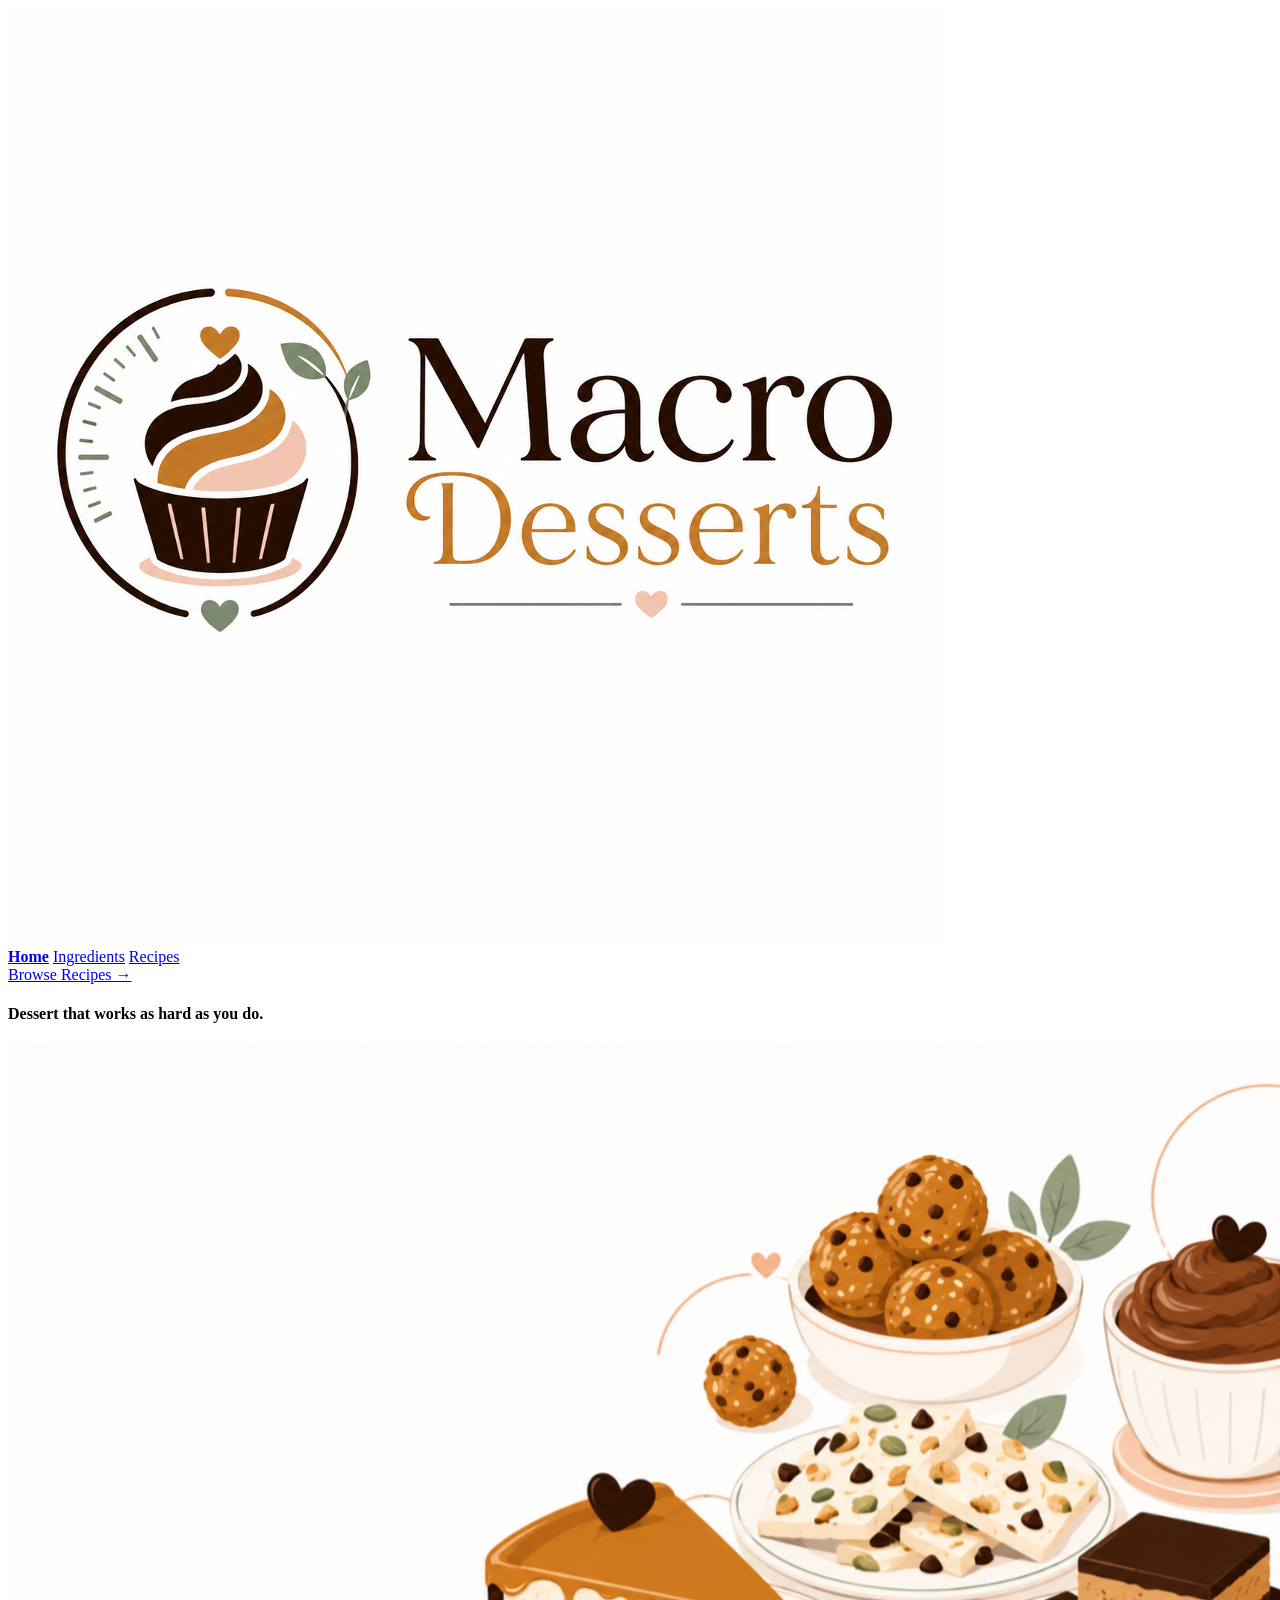
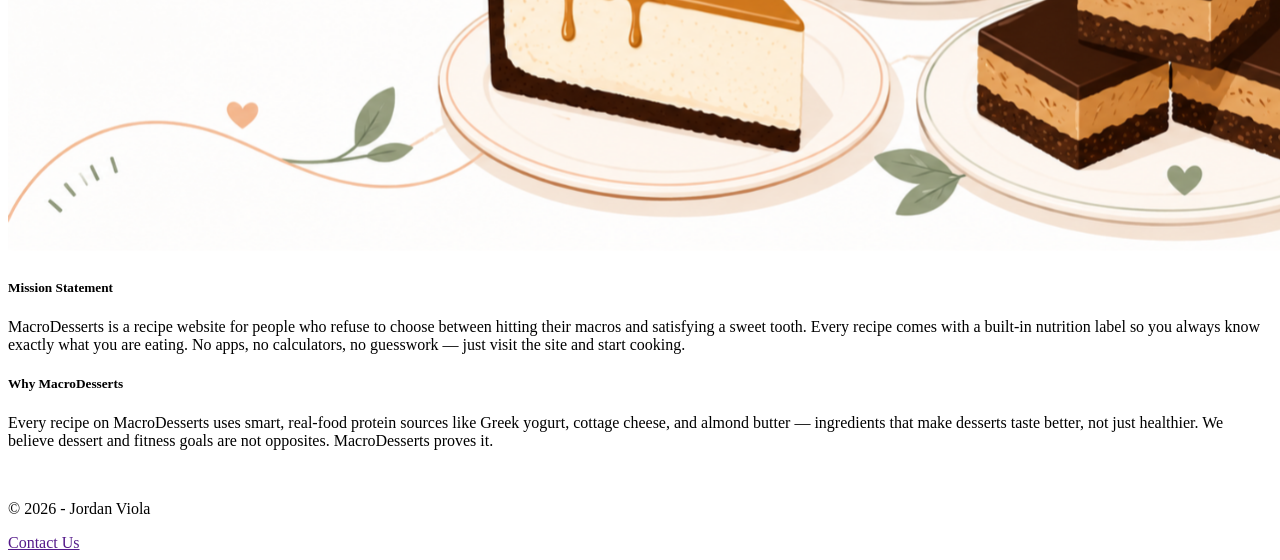
==== index.html @ c2b29f97 "added conact us link to footer" ====
<!DOCTYPE html>
<html lang="en">
<head>
    <meta charset="UTF-8">
    <meta name="viewport" content="width=device-width, initial-scale=1.0">
    <title>Macro Desserts</title>
</head>
<body>
    <div id="content">
        <header>
            <img class="logo" src="images/logo.png" alt="Logo">
            <nav>
                <a href="index.html"><strong>Home</strong></a>
                <a href="ingredients.html">Ingredients</a>
                <a href="recipes.html">Recipes</a>
            </nav>
        </header>
        <main>
            <div id="hero">
                <section id="hero-text">
                    <a id="browse-button" href="recipes.html">Browse Recipes &#8594; </a>
                    <h4>Dessert that works as hard as you do.</h4>  
                </section>
                <section id="hero-img">
                    <img src="images/hero.png" alt="Hero Image">
                </section>
            </div>
            <section id="info">
                <h5>Mission Statement</h5>
                <p>MacroDesserts is a recipe website for people who refuse to choose between hitting their macros and satisfying a sweet tooth. Every recipe comes with a built-in nutrition label so you always know exactly what you are eating. No apps, no calculators, no guesswork — just visit the site and start cooking.</p>
                <h5>Why MacroDesserts</h5>
                <p>Every recipe on MacroDesserts uses smart, real-food protein sources like Greek yogurt, cottage cheese, and almond butter — ingredients that make desserts taste better, not just healthier. We believe dessert and fitness goals are not opposites. MacroDesserts proves it.</p>
            </section>
            <section id="featuredrec">
                <img>
                <p></p>
            </section>
        </main>
        <footer>
            <p>&copy; 2026 - Jordan Viola</p>
            <a href="">Contact Us</a>
        </footer>
    </div>
</body>
</html>
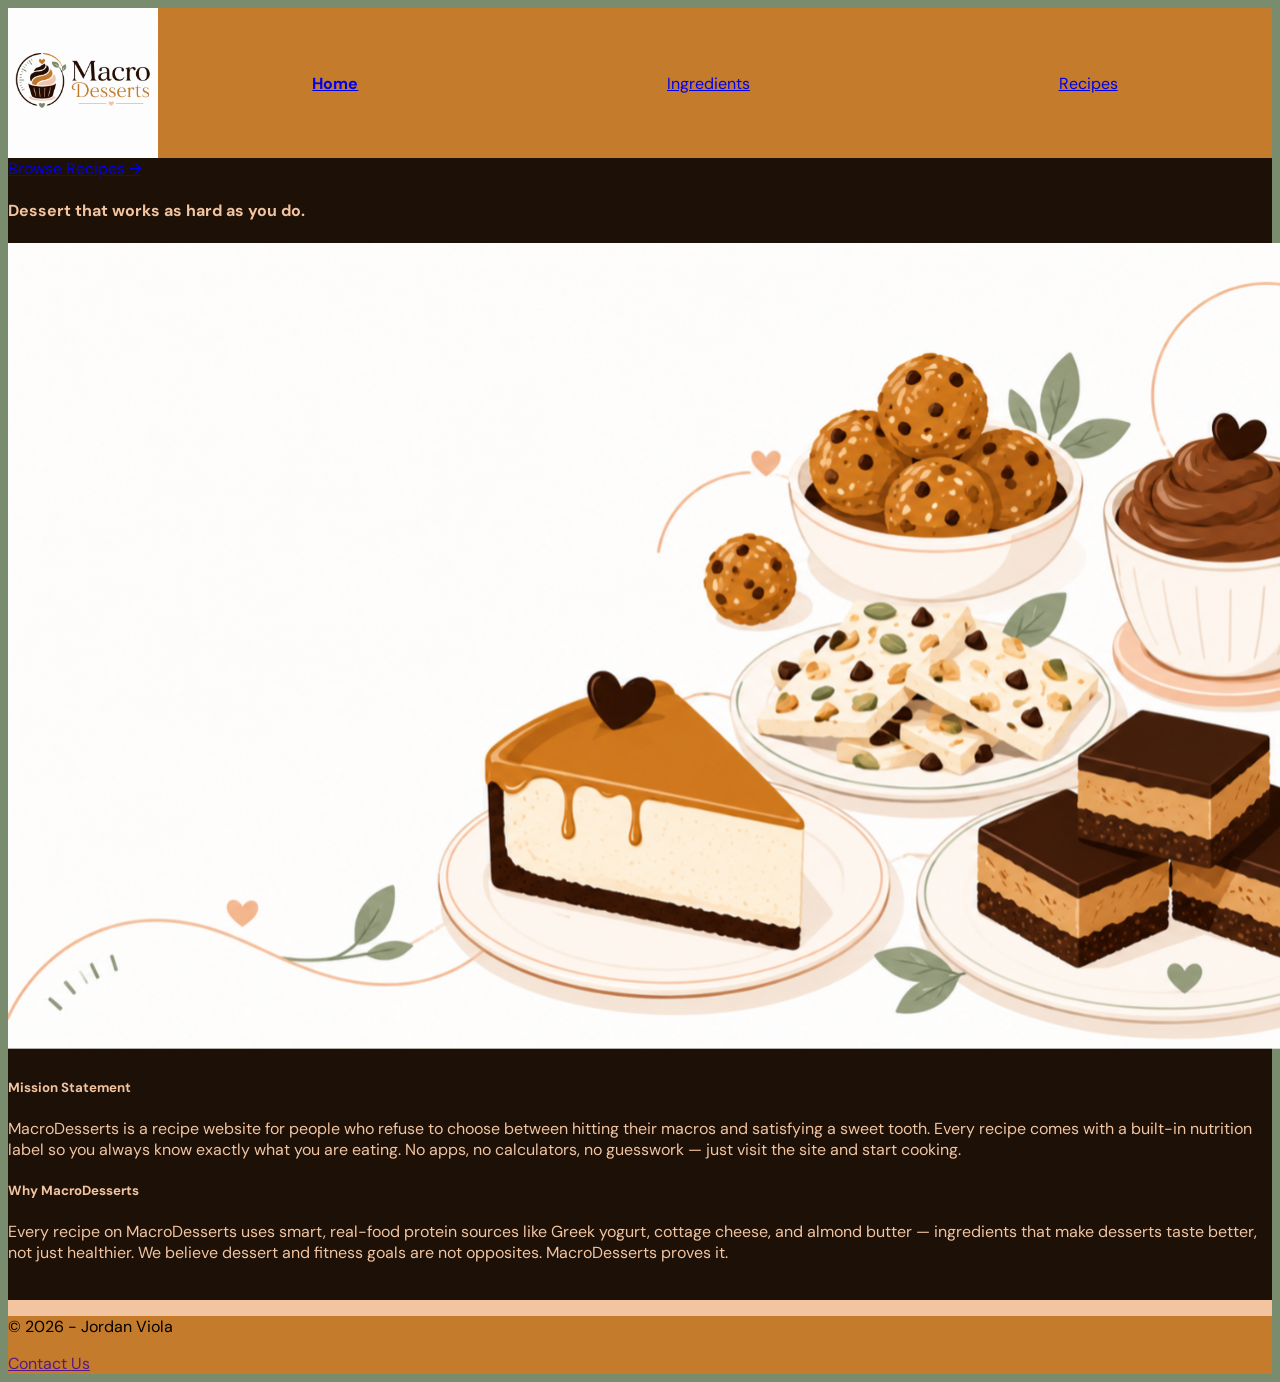
==== commit a3fd51e2: "added comment for future" ====
--- a/index.html
+++ b/index.html
@@ -4,10 +4,12 @@
     <meta charset="UTF-8">
     <meta name="viewport" content="width=device-width, initial-scale=1.0">
     <title>Macro Desserts</title>
+    <link rel="stylesheet" href="styles.css">
 </head>
 <body>
     <div id="content">
         <header>
+            <!--TODO: ask client whether to have home button link, or make the logo the link itself.-->
             <img class="logo" src="images/logo.png" alt="Logo">
             <nav>
                 <a href="index.html"><strong>Home</strong></a>
--- a/styles.css
+++ b/styles.css
@@ -0,0 +1,63 @@
+@import url('https://fonts.googleapis.com/css2?family=Cormorant+Garamond:wght@400;500;600;700&family=DM+Sans:wght@400;500;600;700&family=Playfair+Display:wght@500;600;700&display=swap');
+
+:root {
+    --deepchocolate: #1c1007;
+    --caramelgold: #c47b2b;
+    --softblush: #f2c4a0;
+    --mutedsage: #7a8c6e;
+    --font1: "Playfair Display", Georgia, serif;
+    --font2: "DM Sans", Arial, sans-serif;
+    --font3: "Cormorant Garamond", Georgia, serif;
+}
+
+body {
+    font-family: var(--font2);
+}
+
+h1, h2, h3 {
+    font-family: var(--font1);
+}
+
+html {
+    background-color: #7a8c6e;
+}
+
+#content {
+    background-color: #f2c4a0;
+    max-width: 2000px;
+}
+
+header {
+    background-color: var(--caramelgold);
+    display: grid;
+    grid-template-columns: 150px 1fr;
+}
+
+.logo {
+    grid-column: 1/1;
+    width: 150px;
+}
+
+nav {
+    display: flex;
+    grid-column: 2/2;
+    justify-content: space-between;
+}
+
+nav a {
+    vertical-align: baseline;
+    padding: 50px;
+    margin: auto;
+}
+
+main {
+    background-color: var(--deepchocolate);
+}
+
+main p, h4, h5{
+    color: var(--softblush)
+}
+
+footer {
+    background-color: var(--caramelgold);
+}
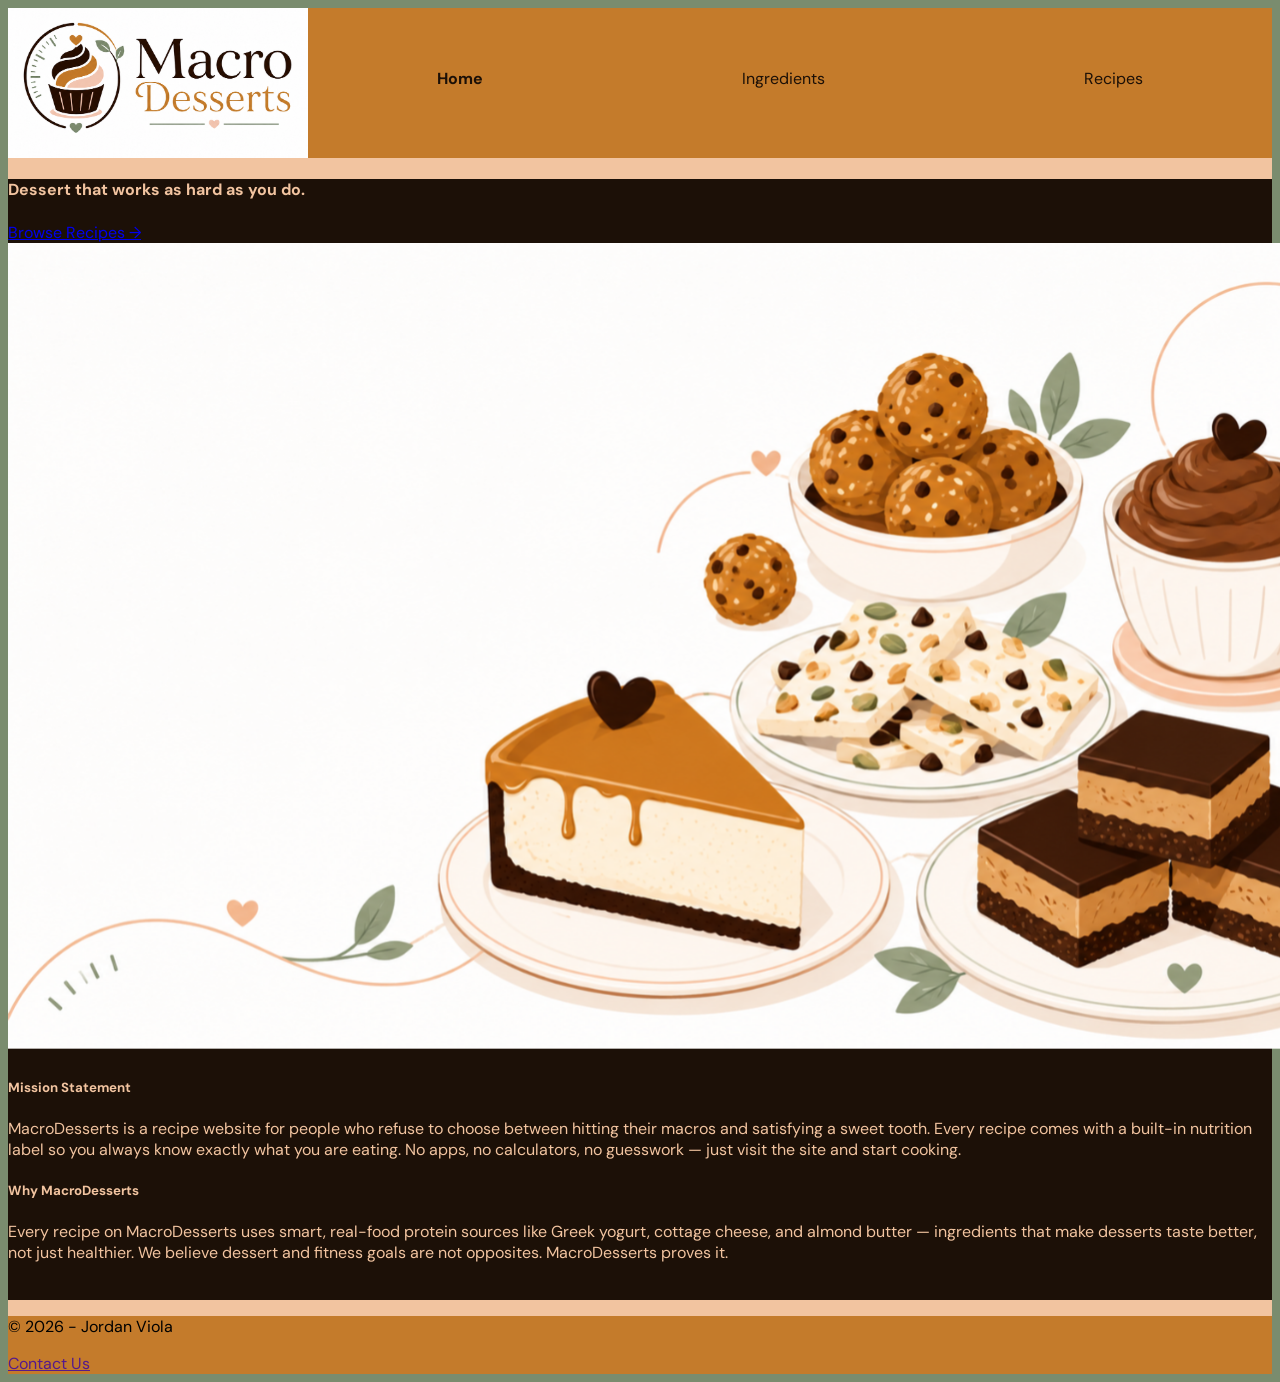
==== commit 7c6ed9b7: "arranged hero img stuff" ====
--- a/index.html
+++ b/index.html
@@ -20,8 +20,8 @@
         <main>
             <div id="hero">
                 <section id="hero-text">
+                    <h4>Dessert that works as hard as you do.</h4>  
                     <a id="browse-button" href="recipes.html">Browse Recipes &#8594; </a>
-                    <h4>Dessert that works as hard as you do.</h4>  
                 </section>
                 <section id="hero-img">
                     <img src="images/hero.png" alt="Hero Image">
--- a/styles.css
+++ b/styles.css
@@ -30,12 +30,15 @@
 header {
     background-color: var(--caramelgold);
     display: grid;
-    grid-template-columns: 150px 1fr;
+    grid-template-columns: 300px 1fr;
+    height: 150px
 }
 
 .logo {
+    object-fit: cover;
     grid-column: 1/1;
-    width: 150px;
+    height: 150px;
+    width: 300px;
 }
 
 nav {
@@ -46,8 +49,16 @@
 
 nav a {
     vertical-align: baseline;
-    padding: 50px;
+    padding: 60px;
     margin: auto;
+    text-decoration: none;
+    color: #1c1007;
+    height: 30px;
+}
+
+nav a:hover {
+    background-color: #f2c4a0;
+    text-decoration: underline;
 }
 
 main {
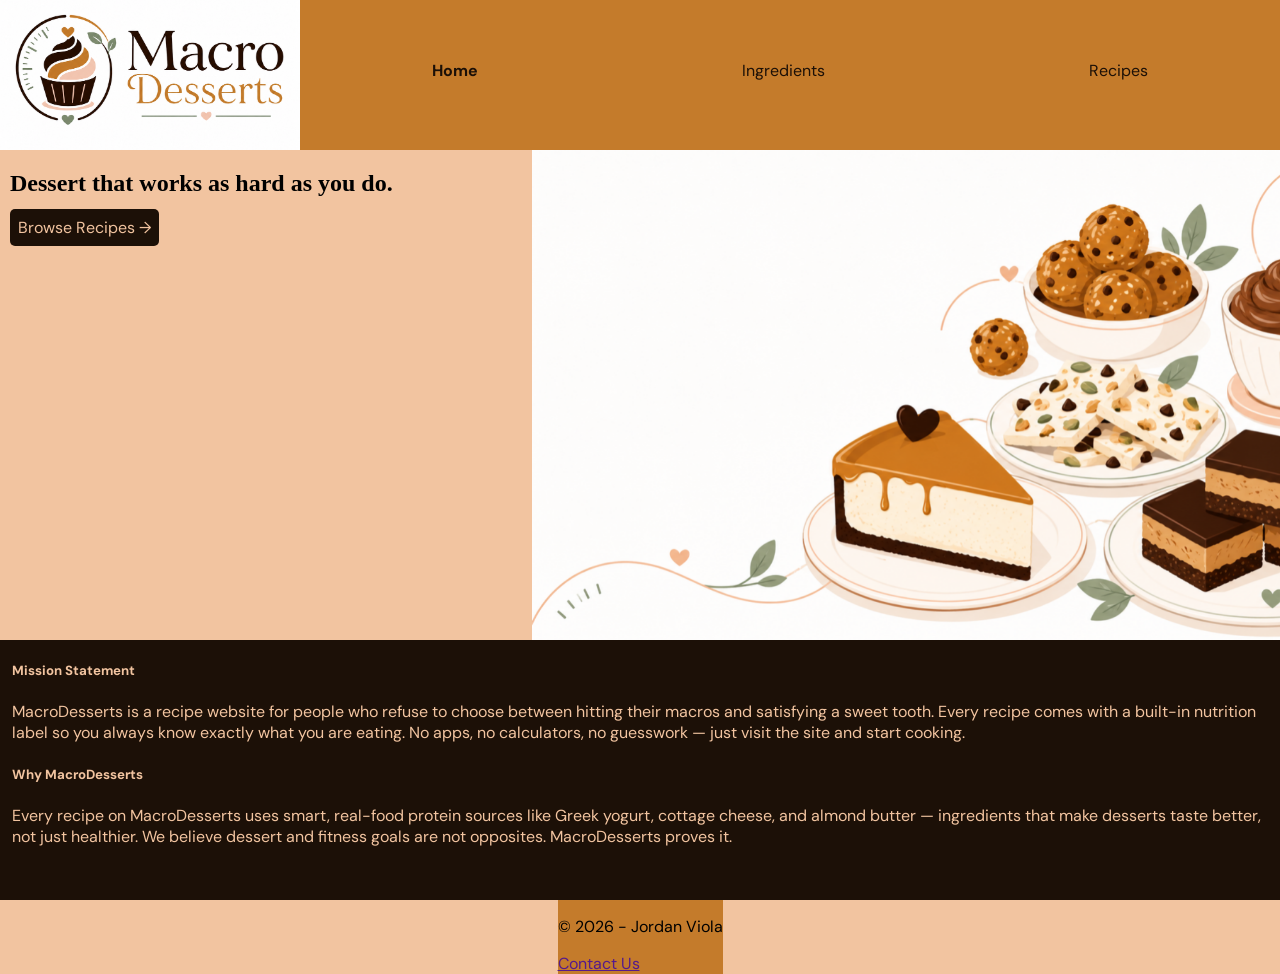
==== commit 9bbb0c4e: "changed heading size of hero text" ====
--- a/index.html
+++ b/index.html
@@ -20,7 +20,7 @@
         <main>
             <div id="hero">
                 <section id="hero-text">
-                    <h4>Dessert that works as hard as you do.</h4>  
+                    <h2>Dessert that works as hard as you do.</h2>  
                     <a id="browse-button" href="recipes.html">Browse Recipes &#8594; </a>
                 </section>
                 <section id="hero-img">
--- a/styles.css
+++ b/styles.css
@@ -12,6 +12,7 @@
 
 body {
     font-family: var(--font2);
+    margin: 0px;
 }
 
 h1, h2, h3 {
@@ -24,14 +25,19 @@
 
 #content {
     background-color: #f2c4a0;
-    max-width: 2000px;
+    max-width: 1500px;
+    display: grid;
+    place-items: center;
 }
 
 header {
     background-color: var(--caramelgold);
     display: grid;
     grid-template-columns: 300px 1fr;
-    height: 150px
+    height: 150px;
+    width: 100%;
+    position: fixed;
+    top: 0;
 }
 
 .logo {
@@ -63,12 +69,53 @@
 
 main {
     background-color: var(--deepchocolate);
+    padding-top: 140px;
 }
 
 main p, h4, h5{
     color: var(--softblush)
 }
 
+#hero {
+    display: flex;
+    background-color: #f2c4a0;
+    width: 100%;
+    height: 500px
+}
+
+#hero-text {
+    width: 40%;
+    margin: 10px;
+    flex-shrink: 0;
+}
+
+#hero-text h4{
+    color: #1c1007;
+}
+
+#hero-img{
+    width: 60%;
+    flex-shrink: 0;
+}
+
+#hero-img img {
+    width: 900px;
+    height: 500px;
+    object-fit: cover;
+}
+
+#browse-button{ 
+    background-color: var(--deepchocolate);
+    color: #f2c4a0;
+    border-radius: 5px;
+    padding: 8px;
+    text-decoration: none;
+}
+
+#info {
+    margin: 12px;
+}
+
 footer {
     background-color: var(--caramelgold);
 }
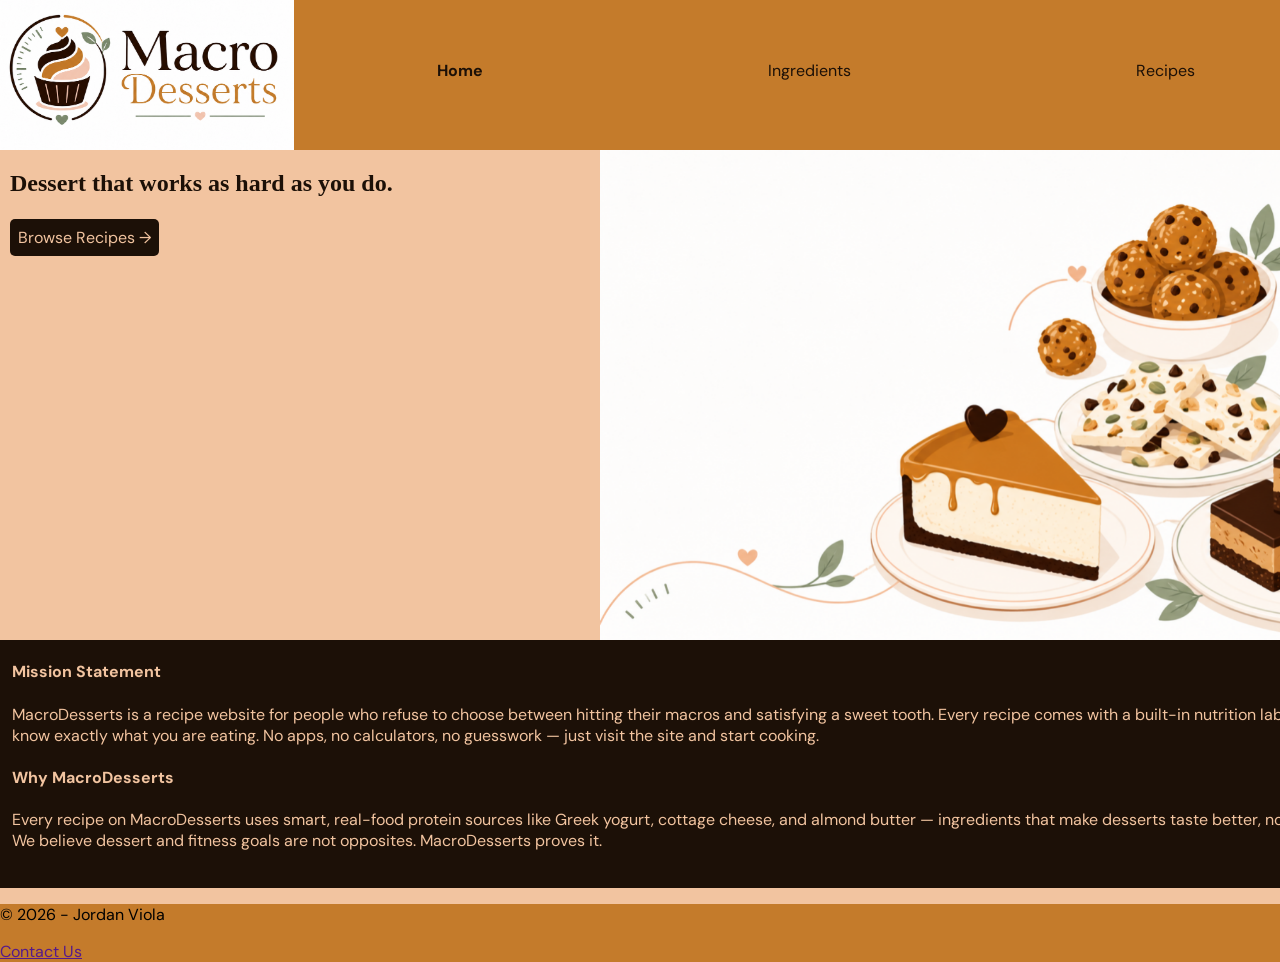
==== commit ba530adb: "fixed heading size" ====
--- a/index.html
+++ b/index.html
@@ -28,9 +28,9 @@
                 </section>
             </div>
             <section id="info">
-                <h5>Mission Statement</h5>
+                <h4>Mission Statement</h4>
                 <p>MacroDesserts is a recipe website for people who refuse to choose between hitting their macros and satisfying a sweet tooth. Every recipe comes with a built-in nutrition label so you always know exactly what you are eating. No apps, no calculators, no guesswork — just visit the site and start cooking.</p>
-                <h5>Why MacroDesserts</h5>
+                <h4>Why MacroDesserts</h4>
                 <p>Every recipe on MacroDesserts uses smart, real-food protein sources like Greek yogurt, cottage cheese, and almond butter — ingredients that make desserts taste better, not just healthier. We believe dessert and fitness goals are not opposites. MacroDesserts proves it.</p>
             </section>
             <section id="featuredrec">
--- a/styles.css
+++ b/styles.css
@@ -13,6 +13,8 @@
 body {
     font-family: var(--font2);
     margin: 0px;
+    display: grid;
+    place-items: center;
 }
 
 h1, h2, h3 {
@@ -26,8 +28,7 @@
 #content {
     background-color: #f2c4a0;
     max-width: 1500px;
-    display: grid;
-    place-items: center;
+    
 }
 
 header {
@@ -35,9 +36,10 @@
     display: grid;
     grid-template-columns: 300px 1fr;
     height: 150px;
-    width: 100%;
+    width: 105%;
     position: fixed;
     top: 0;
+    left: -6px;
 }
 
 .logo {
@@ -70,6 +72,7 @@
 main {
     background-color: var(--deepchocolate);
     padding-top: 140px;
+    width: 95%;
 }
 
 main p, h4, h5{
@@ -84,17 +87,17 @@
 }
 
 #hero-text {
-    width: 40%;
-    margin: 10px;
+    width: 600px;
     flex-shrink: 0;
 }
 
-#hero-text h4{
+#hero-text h2{
     color: #1c1007;
+    padding: 10px;
 }
 
 #hero-img{
-    width: 60%;
+    width: 900px;
     flex-shrink: 0;
 }
 
@@ -109,6 +112,7 @@
     color: #f2c4a0;
     border-radius: 5px;
     padding: 8px;
+    margin: 10px;
     text-decoration: none;
 }
 
@@ -118,4 +122,5 @@
 
 footer {
     background-color: var(--caramelgold);
+    width: 100%;
 }
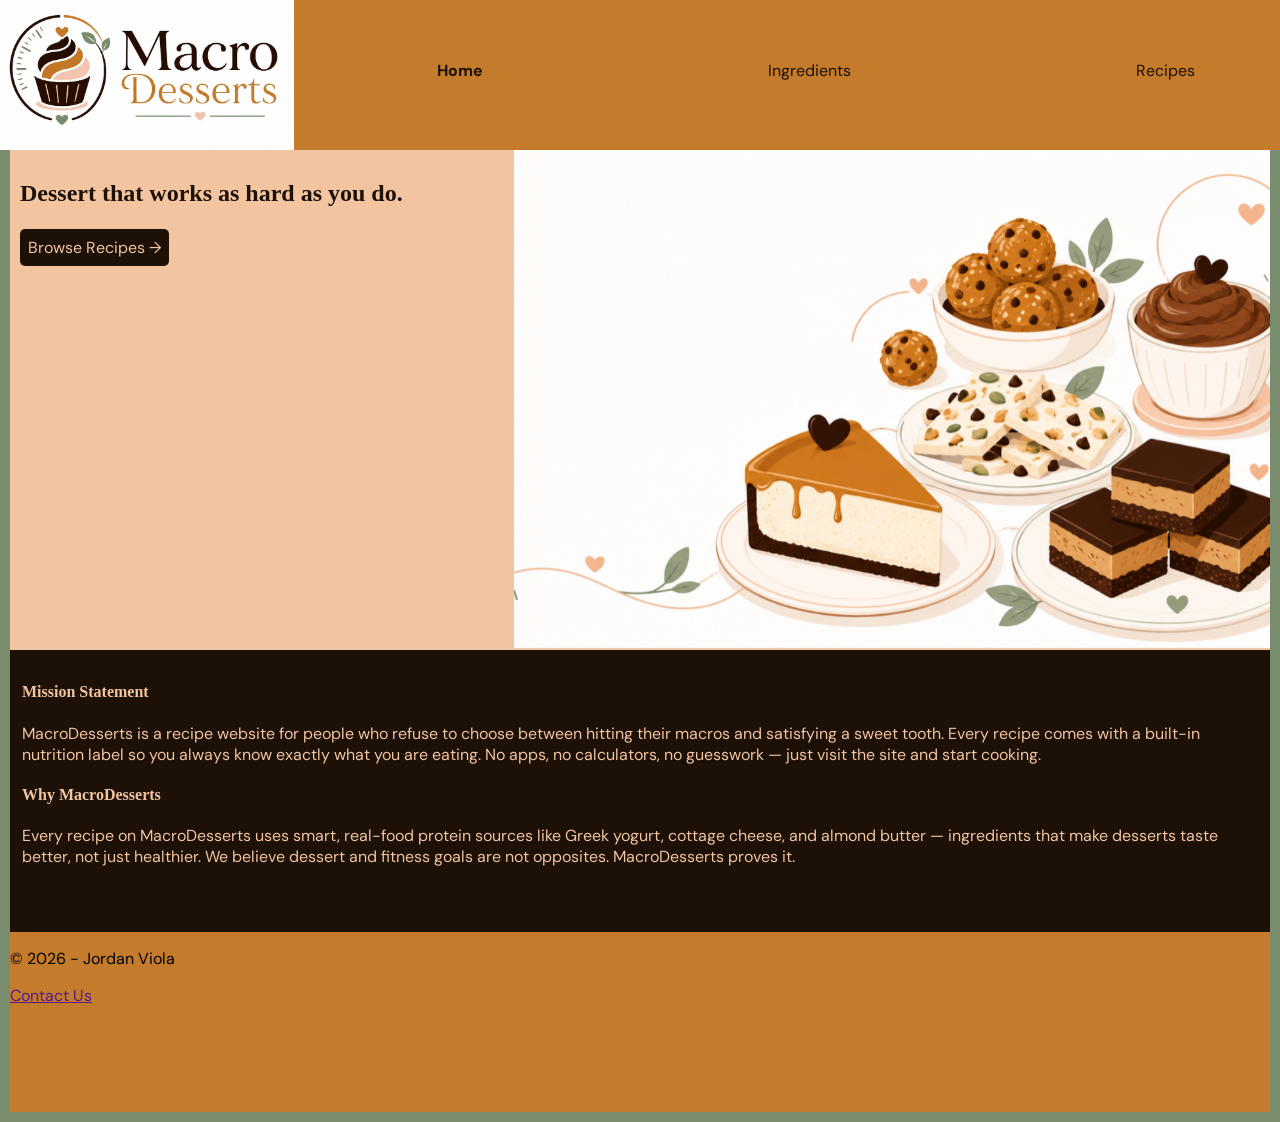
==== commit 8555f3f0: "removed comment" ====
--- a/index.html
+++ b/index.html
@@ -9,7 +9,6 @@
 <body>
     <div id="content">
         <header>
-            <!--TODO: ask client whether to have home button link, or make the logo the link itself.-->
             <img class="logo" src="images/logo.png" alt="Logo">
             <nav>
                 <a href="index.html"><strong>Home</strong></a>
--- a/styles.css
+++ b/styles.css
@@ -12,13 +12,21 @@
 
 body {
     font-family: var(--font2);
-    margin: 0px;
+    margin: 10px;
     display: grid;
     place-items: center;
 }
 
 h1, h2, h3 {
     font-family: var(--font1);
+}
+
+h4, h5, h6 {
+    font-family: var(--font3);
+}
+
+p {
+    font-family: var(--font2);
 }
 
 html {
@@ -28,7 +36,8 @@
 #content {
     background-color: #f2c4a0;
     max-width: 1500px;
-    
+    display: grid;
+    place-items: center;
 }
 
 header {
@@ -72,7 +81,8 @@
 main {
     background-color: var(--deepchocolate);
     padding-top: 140px;
-    width: 95%;
+    width: 100%;
+    display: grid;
 }
 
 main p, h4, h5{
@@ -87,7 +97,7 @@
 }
 
 #hero-text {
-    width: 600px;
+    width: 40%;
     flex-shrink: 0;
 }
 
@@ -97,12 +107,12 @@
 }
 
 #hero-img{
-    width: 900px;
+    width: 60%;
     flex-shrink: 0;
 }
 
 #hero-img img {
-    width: 900px;
+    width: 100%;
     height: 500px;
     object-fit: cover;
 }
@@ -123,4 +133,5 @@
 footer {
     background-color: var(--caramelgold);
     width: 100%;
+    height: 20dvh
 }
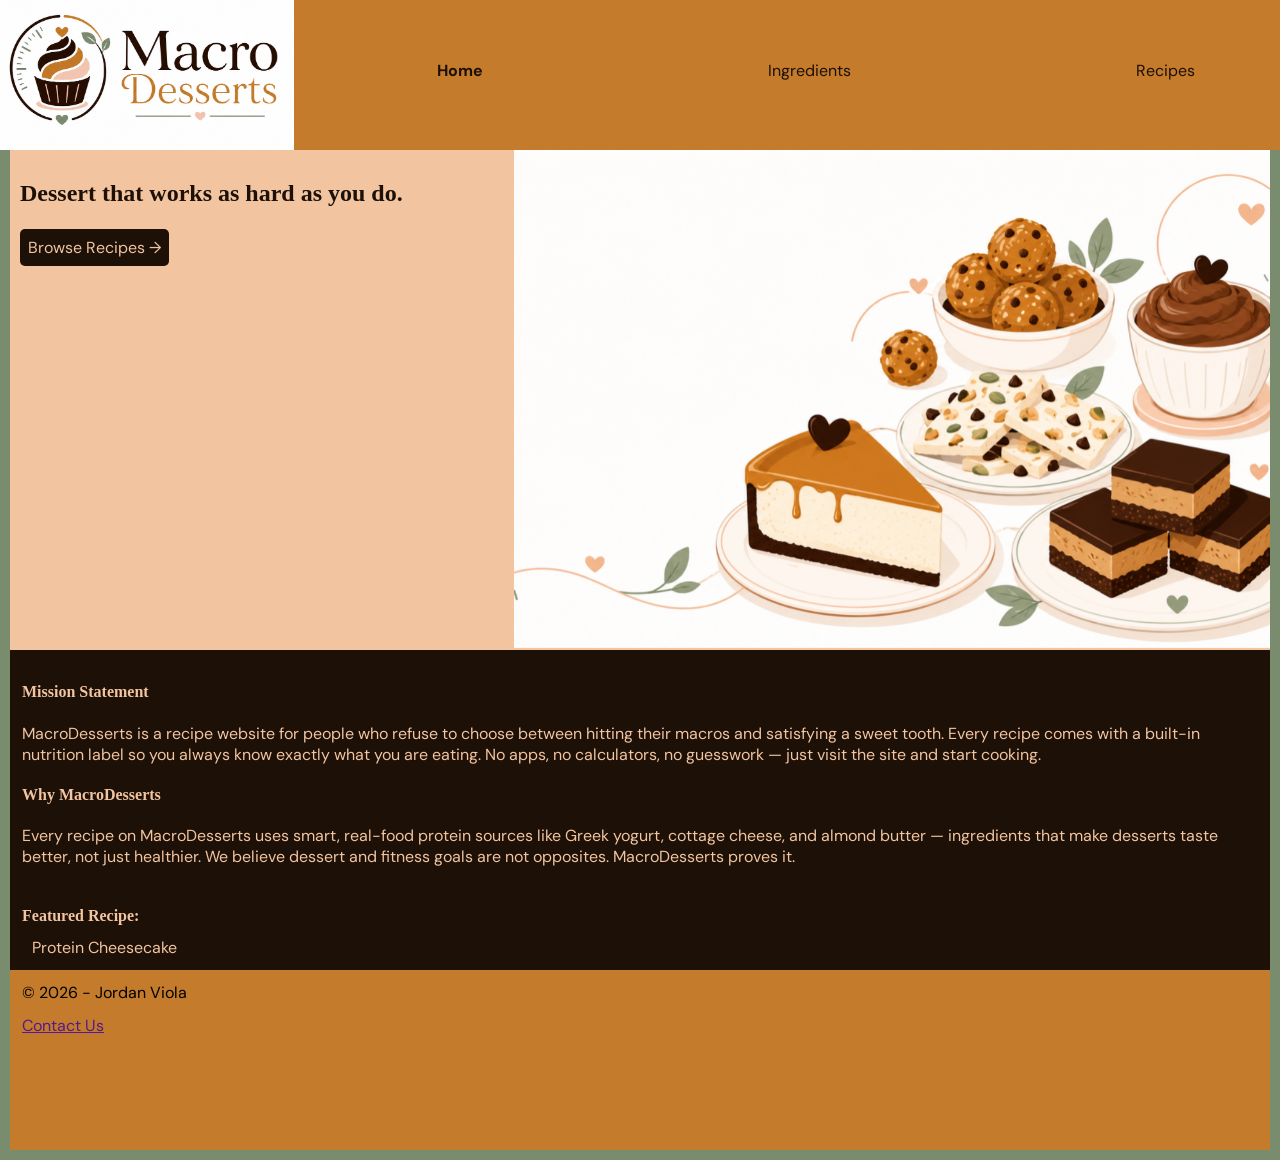
==== commit 6f3c5734: "localised some styles to index, also formatted some stuff" ====
--- a/index.html
+++ b/index.html
@@ -1,11 +1,77 @@
 <!DOCTYPE html>
 <html lang="en">
+
 <head>
     <meta charset="UTF-8">
     <meta name="viewport" content="width=device-width, initial-scale=1.0">
     <title>Macro Desserts</title>
     <link rel="stylesheet" href="styles.css">
 </head>
+<style>
+    #featuredrec a {
+        margin-left: 16px;
+        color: #f2c4a0;
+        text-decoration: none;
+        padding: 6px;
+
+    }
+
+    #featuredrec h4 {
+        margin: 12px;
+    }
+
+    #featuredrec {
+        margin-bottom: 12px;
+    }
+
+    main p,
+    h4,
+    h5 {
+        color: var(--softblush)
+    }
+
+    #hero {
+        display: flex;
+        background-color: #f2c4a0;
+        width: 100%;
+        height: 500px
+    }
+
+    #hero-text {
+        width: 40%;
+        flex-shrink: 0;
+    }
+
+    #hero-text h2 {
+        color: #1c1007;
+        padding: 10px;
+    }
+
+    #hero-img {
+        width: 60%;
+        flex-shrink: 0;
+    }
+
+    #hero-img img {
+        width: 100%;
+        height: 500px;
+        object-fit: cover;
+    }
+
+    #browse-button {
+        background-color: var(--deepchocolate);
+        color: #f2c4a0;
+        border-radius: 5px;
+        padding: 8px;
+        margin: 10px;
+        text-decoration: none;
+    }
+
+    #info {
+        margin: 12px;
+    }
+</style>
+
 <body>
     <div id="content">
         <header>
@@ -19,7 +85,7 @@
         <main>
             <div id="hero">
                 <section id="hero-text">
-                    <h2>Dessert that works as hard as you do.</h2>  
+                    <h2>Dessert that works as hard as you do.</h2>
                     <a id="browse-button" href="recipes.html">Browse Recipes &#8594; </a>
                 </section>
                 <section id="hero-img">
@@ -28,13 +94,18 @@
             </div>
             <section id="info">
                 <h4>Mission Statement</h4>
-                <p>MacroDesserts is a recipe website for people who refuse to choose between hitting their macros and satisfying a sweet tooth. Every recipe comes with a built-in nutrition label so you always know exactly what you are eating. No apps, no calculators, no guesswork — just visit the site and start cooking.</p>
+                <p>MacroDesserts is a recipe website for people who refuse to choose between hitting their macros and
+                    satisfying a sweet tooth. Every recipe comes with a built-in nutrition label so you always know
+                    exactly what you are eating. No apps, no calculators, no guesswork — just visit the site and start
+                    cooking.</p>
                 <h4>Why MacroDesserts</h4>
-                <p>Every recipe on MacroDesserts uses smart, real-food protein sources like Greek yogurt, cottage cheese, and almond butter — ingredients that make desserts taste better, not just healthier. We believe dessert and fitness goals are not opposites. MacroDesserts proves it.</p>
+                <p>Every recipe on MacroDesserts uses smart, real-food protein sources like Greek yogurt, cottage
+                    cheese, and almond butter — ingredients that make desserts taste better, not just healthier. We
+                    believe dessert and fitness goals are not opposites. MacroDesserts proves it.</p>
             </section>
             <section id="featuredrec">
-                <img>
-                <p></p>
+                <h4>Featured Recipe:</h4>
+                <a href="">Protein Cheesecake</a>
             </section>
         </main>
         <footer>
@@ -43,4 +114,5 @@
         </footer>
     </div>
 </body>
+
 </html>
--- a/styles.css
+++ b/styles.css
@@ -17,15 +17,20 @@
     place-items: center;
 }
 
-h1, h2, h3 {
+h1,
+h2,
+h3 {
     font-family: var(--font1);
 }
 
-h4, h5, h6 {
+h4,
+h5,
+h6 {
     font-family: var(--font3);
 }
 
-p {
+p,
+a {
     font-family: var(--font2);
 }
 
@@ -85,53 +90,13 @@
     display: grid;
 }
 
-main p, h4, h5{
-    color: var(--softblush)
-}
-
-#hero {
-    display: flex;
-    background-color: #f2c4a0;
-    width: 100%;
-    height: 500px
-}
-
-#hero-text {
-    width: 40%;
-    flex-shrink: 0;
-}
-
-#hero-text h2{
-    color: #1c1007;
-    padding: 10px;
-}
-
-#hero-img{
-    width: 60%;
-    flex-shrink: 0;
-}
-
-#hero-img img {
-    width: 100%;
-    height: 500px;
-    object-fit: cover;
-}
-
-#browse-button{ 
-    background-color: var(--deepchocolate);
-    color: #f2c4a0;
-    border-radius: 5px;
-    padding: 8px;
-    margin: 10px;
-    text-decoration: none;
-}
-
-#info {
-    margin: 12px;
-}
-
 footer {
     background-color: var(--caramelgold);
     width: 100%;
     height: 20dvh
+}
+
+footer p,
+a {
+    margin: 12px;
 }
